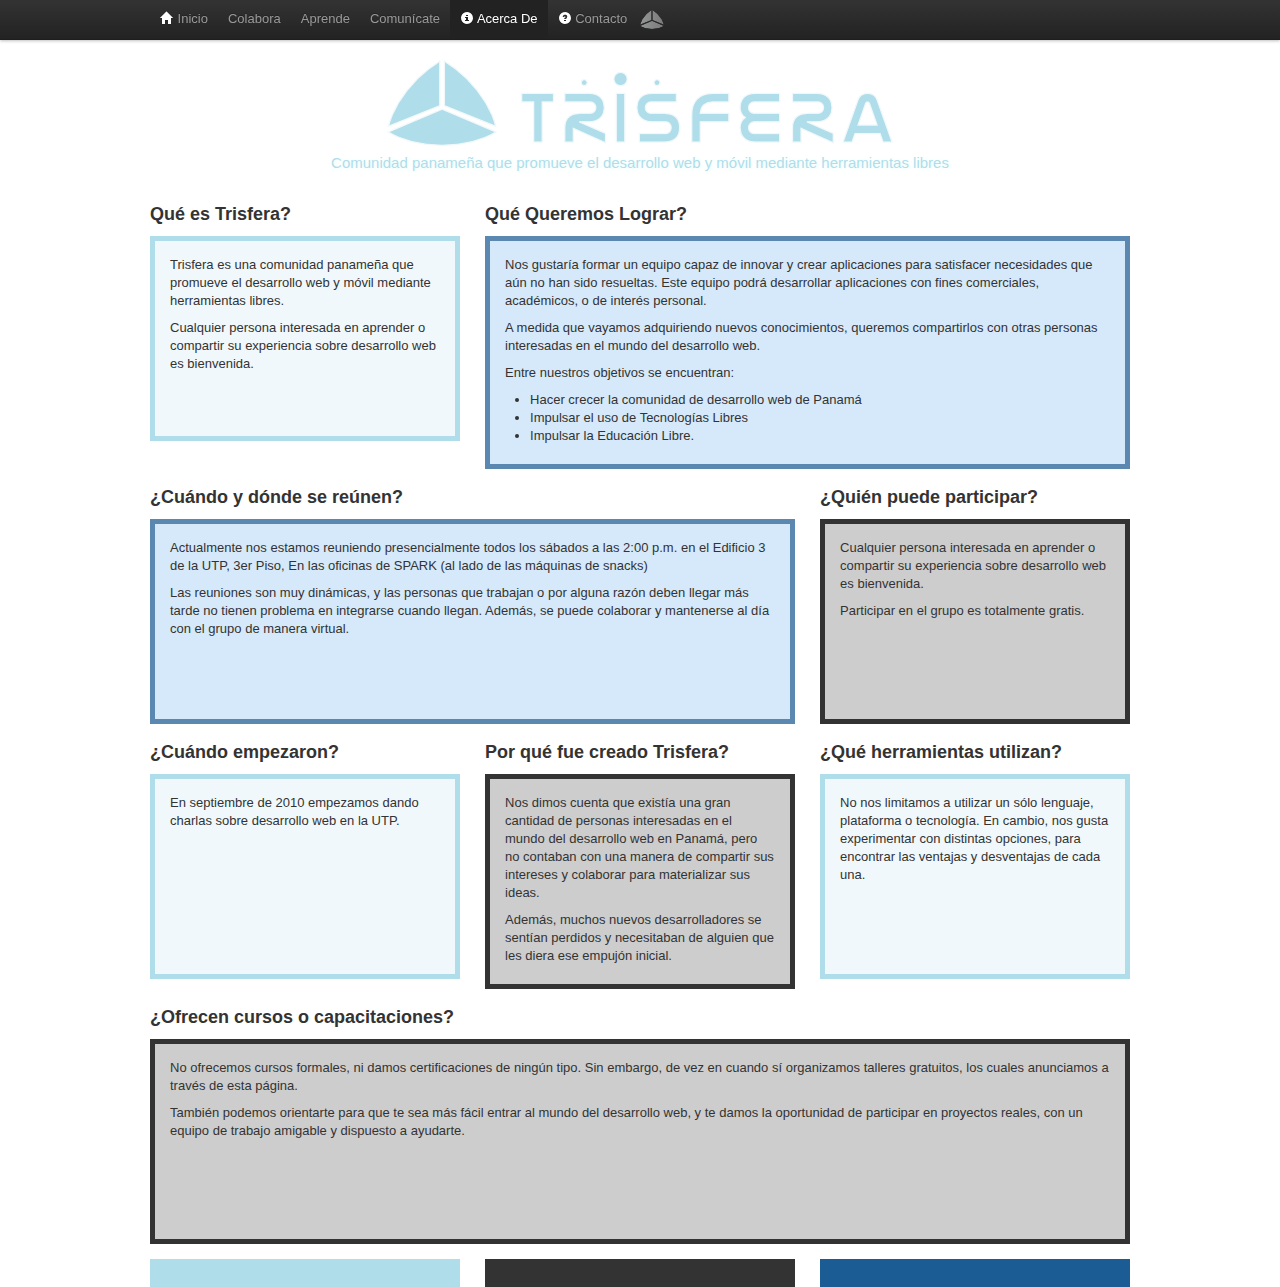
==== acercade.html @ 296c37b3 "Modifiqué la manera en la que se centrea el panel de contacto.html para que sea más consistente. Mod" ====
<!doctype html>
<html lang="es">
<head>
	<meta charset="utf-8">
	<meta name="description" content="Trisfera es una comunidad panameña que promueve el desarrollo web y móvil mediante herramientas libres.">
    <meta name="keywords" content="Trisfera, web, html, css, php, ruby, js, android, libre">
    <meta name="viewport" content="width=device-width, initial-scale=1.0">
		
	 
	<link rel="stylesheet" href="css/bootstrap.css">
    <!--Es importante que main.css esté en medio de los dos de bootstrap
     para que el navbar se vea correctamente-->    
    <link rel="stylesheet/less" type="text/css" href="less/main.less">
	<link rel="stylesheet" href="css/bootstrap-responsive.css">
	<script src="js/less-1.3.0.min.js" type="text/javascript"></script>
	
	
	
    <!-- Le HTML5 shim, for IE6-8 support of HTML5 elements -->
    <!--[if lt IE 9]>
      <script src="http://html5shim.googlecode.com/svn/trunk/html5.js"></script>
    <![endif]-->

	<title>Trisfera</title>

</head>

<body>
	
	<div class="navbar navbar-fixed-top">
		<div class="navbar-inner">
			<div class="container-fluid">
				
				<a class="btn btn-navbar" data-toggle="collapse" data-target=".nav-collapse">			
					<i class="icon-chevron-down icon-white"></i>
				</a>
				
				<div class="nav-collapse">
					<ul class="nav">
						<li>
							<a href="index.html"><i class="icon-home icon-white"></i> Inicio</a>
						</li>
						
						<li>
							<a href="proyectos.html"> Colabora</a>
						</li>
						
						<li>
							<a href="guias.html"> Aprende</a>
						</li>
						
						<li>
							<a href="comunidad.html"> Comunícate</a>
						</li>
						
						<li class="active">
							<a href="acercade.html"><i class="icon-info-sign icon-white"></i> Acerca De</a>
						</li>
						
						<li>
							<a href="contacto.html"><i class="icon-question-sign icon-white"></i> Contacto</a>
						</li>
					</ul>
				</div>
				
				<img class="trisfera-icon" src="img/trisfera-icon.png" alt="trisfera-icon">
				
			</div><!--Cierra container-fluid-->
		</div> <!--Cierra navbar-inner-->
    </div><!--Cierra navbar-->
	
	
	<div class="container-fluid">
				
		<header>
				<a href="index.html">
                    <img class="banner" src="img/banner.png" alt="Trisfera">
                </a>
                <p class="banner-description">Comunidad panameña que promueve el desarrollo web 
                y móvil mediante herramientas libres</p>
		</header>
		
		
		<div class="row-fluid">
		
			<div id="section-que-es" class="span4">
				
				<div class="section-v-title">
					<h3>Qué es Trisfera?</h3>
				</div>
				
				<div class="panel-small1">		
					<p>Trisfera es una comunidad panameña que promueve el desarrollo web y móvil mediante herramientas libres.</p>
					
					<p>Cualquier persona interesada en aprender o compartir su experiencia sobre desarrollo web es bienvenida.</p>
				</div>			
			</div>
			
            <div id="section-queremos-lograr" class="span8">
				<div class="section-v-title">
					<h3>Qué Queremos Lograr?</h3>
				</div>
				<div class="panel-small3">
					<p>Nos gustaría formar un equipo capaz de innovar y crear aplicaciones para satisfacer 
                    necesidades que aún no han sido resueltas. Este equipo podrá desarrollar aplicaciones con fines comerciales, 
                    académicos, o de interés personal.</p>
                    <p>A medida que vayamos adquiriendo nuevos conocimientos, queremos 
                    compartirlos con otras personas interesadas en el mundo del desarrollo web.</p>
                    <p>Entre nuestros objetivos se encuentran:</p>
                    <ul>
                        <li>
                            Hacer crecer la comunidad de desarrollo web de Panamá
                        </li>
                        <li>
                            Impulsar el uso de Tecnologías Libres
                        </li>
                        <li>
                            Impulsar la Educación Libre.
                        </li>
                    </ul>
				</div>
			</div>
		</div>
			
		<div class="row-fluid">	
			
			<div id="section-reuniones" class="span8">
				<div class="section-v-title">
					<h3>¿Cuándo y dónde se reúnen?</h3>
				</div>
				<div class="panel-small3">
                    <p>Actualmente nos estamos reuniendo presencialmente todos los sábados a las 2:00 p.m. en el Edificio 3 de la UTP, 3er Piso, En 
                    las oficinas de SPARK (al lado de las máquinas de snacks)</p>
                    <p>Las reuniones son muy dinámicas, y las personas que trabajan o por alguna razón deben llegar más tarde no tienen problema en 
                    integrarse cuando llegan. Además, se puede colaborar y mantenerse al día con el grupo de manera virtual.</p>

				</div>
			</div>
			
			<div id="section-participar" class="span4">
				<div class="section-v-title">
                    <h3>¿Quién puede participar?</h3>
				</div>
				<div class="panel-small2">
		            <p>Cualquier persona interesada en aprender o compartir su experiencia sobre desarrollo web es bienvenida.</p>
                    <p>Participar en el grupo es totalmente gratis.</p>
				</div>
			</div>   
		</div>

		<div class="row-fluid">	

			<div id="section-empezaron" class="span4">
				<div class="section-v-title">
					<h3>¿Cuándo empezaron?</h3>
				</div>
				<div class="panel-small1">		
                    <p>En septiembre de 2010 empezamos dando charlas sobre desarrollo web en la UTP.</p>
				</div>			
			</div>

			<div id="section-creado" class="span4">
				<div class="section-v-title">
                    <h3>Por qué fue creado Trisfera?</h3>
				</div>
				<div class="panel-small2">
                    <p>Nos dimos cuenta que existía una gran cantidad de personas interesadas en el mundo del desarrollo web en Panamá, 
                    pero no contaban con una manera de compartir sus intereses y colaborar para materializar sus ideas.</p>
                    <p>Además, muchos nuevos desarrolladores se sentían perdidos y necesitaban de alguien que les diera ese empujón inicial.</p>
				</div>
			</div> 
            
			<div id="section-herramientas" class="span4">
				<div class="section-v-title">
					<h3>¿Qué herramientas utilizan?</h3>
				</div>
				<div class="panel-small1">
                    <p>No nos limitamos a utilizar un sólo lenguaje, plataforma o tecnología. En cambio, nos gusta experimentar con distintas opciones, 
                    para encontrar las ventajas y desventajas de cada una.</p>

				</div>
			</div>		
		</div>
			
		<div class="row-fluid">	
		
			<div id="section-cursos" class="span12">
				<div class="section-v-title">
					<h3>¿Ofrecen cursos o capacitaciones?</h3>
				</div>
				<div class="panel-small2">
                    <p>No ofrecemos cursos formales, ni damos certificaciones de ningún tipo. Sin embargo, de vez en cuando sí organizamos talleres gratuitos, 
                    los cuales anunciamos a través de esta página.</p>
                    <p>También podemos orientarte para que te sea más fácil entrar al mundo del desarrollo web, y te damos la oportunidad de participar 
                    en proyectos reales, con un equipo de trabajo amigable y dispuesto a ayudarte.</p>

				</div>
			</div>			
		</div>
		
		<div class="row-fluid row-hide">
			<div class="span4 colored-bar1"></div>
			<div class="span4 colored-bar2"></div>
			<div class="span4 colored-bar3"></div>
		</div>	
	</div>
	
	<!--<script type="text/javascript" src="http://bloggerblogwidgets.googlecode.com/files/way2blogging.org-tripleflap.js"></script> 
	<script type="text/javascript"> 
		var twitterAccount = "trisfera";
		tripleflapInit(); 
	</script>-->

	<script src="js/jquery.js"></script>
	<script src="js/bootstrap-transition.js"></script>
	<script src="js/bootstrap-collapse.js"></script>
</body>
</html>
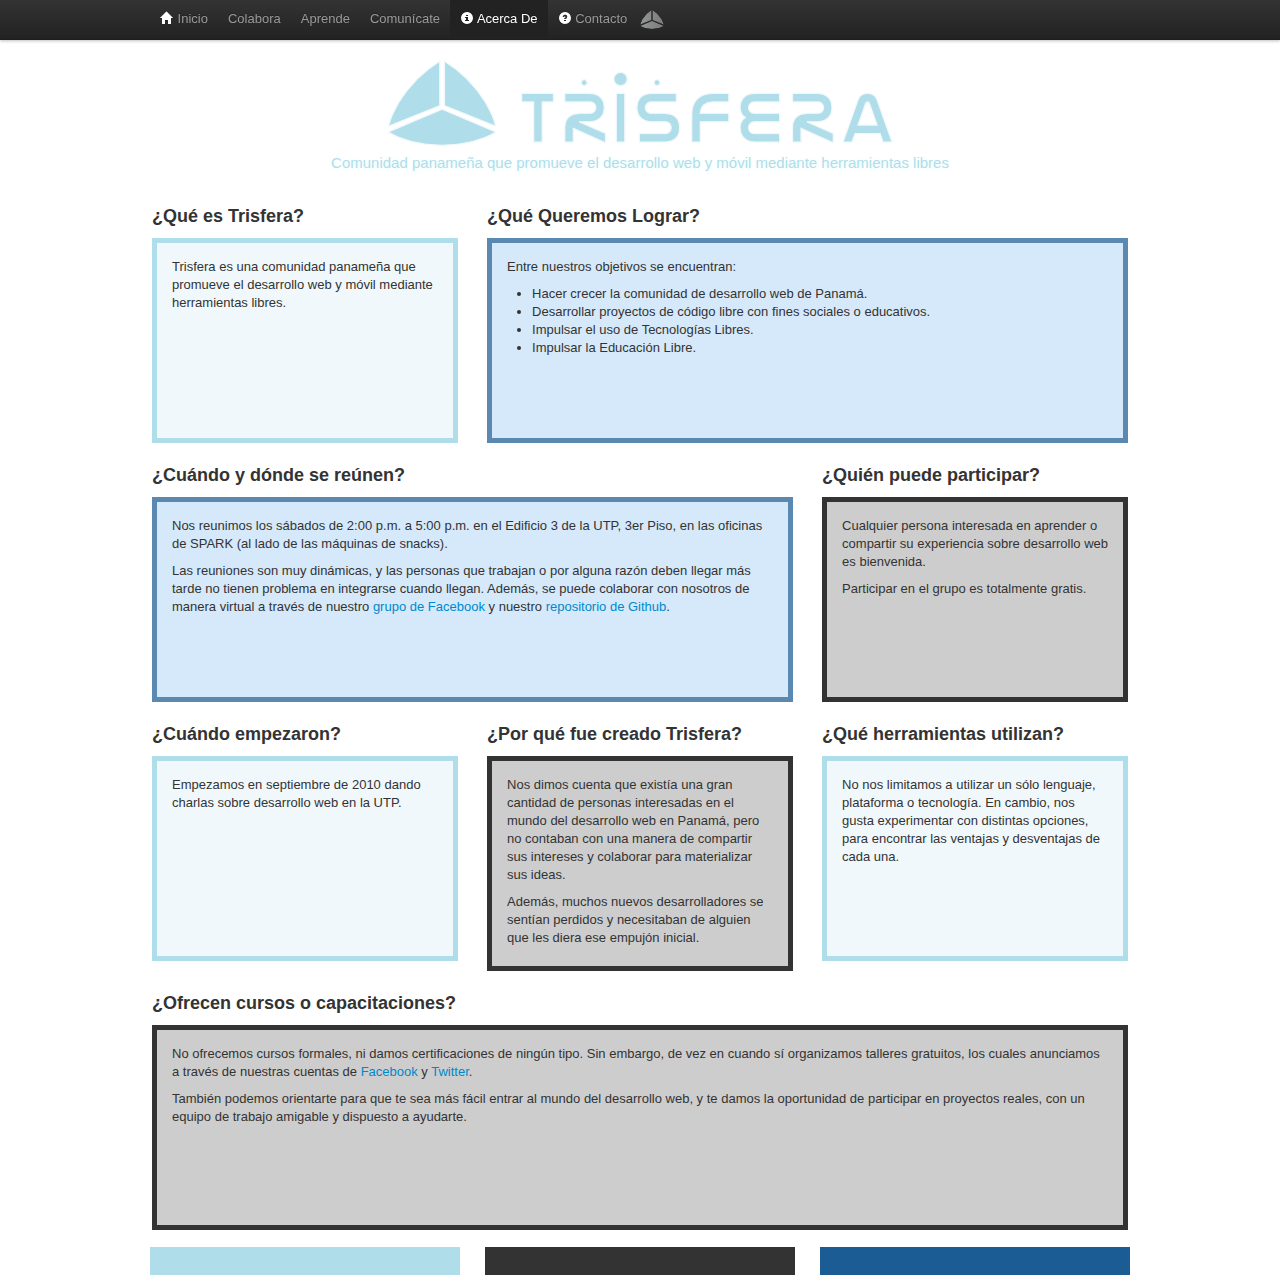
==== commit 2c2a5fde: "Merge 9854477b21fe8f45bcb443df9f5115840742c509 into 7dab7369f89fae828ffa0fc49386408d786c9c5c" ====
--- a/acercade.html
+++ b/acercade.html
@@ -6,14 +6,11 @@
     <meta name="keywords" content="Trisfera, web, html, css, php, ruby, js, android, libre">
     <meta name="viewport" content="width=device-width, initial-scale=1.0">
 		
-	 
 	<link rel="stylesheet" href="css/bootstrap.css">
-    <!--Es importante que main.css esté en medio de los dos de bootstrap
-     para que el navbar se vea correctamente-->    
-    <link rel="stylesheet/less" type="text/css" href="less/main.less">
-	<link rel="stylesheet" href="css/bootstrap-responsive.css">
-	<script src="js/less-1.3.0.min.js" type="text/javascript"></script>
-	
+	<!--Es importante que main.css esté en medio de los dos de bootstrap
+     para que el navbar se vea correctamente-->
+    <link rel="stylesheet" href="css/main.css">
+    <link rel="stylesheet" href="css/bootstrap-responsive.css">
 	
 	
     <!-- Le HTML5 shim, for IE6-8 support of HTML5 elements -->
@@ -83,36 +80,32 @@
 		
 		<div class="row-fluid">
 		
-			<div id="section-que-es" class="span4">
-				
-				<div class="section-v-title">
-					<h3>Qué es Trisfera?</h3>
-				</div>
-				
-				<div class="panel-small1">		
+			<div id="section-proyectos" class="section-v span4">
+				
+				<div class="section-v-title">
+					<h3>¿Qué es Trisfera?</h3>
+				</div>
+				
+				<div class="section-acercade-content">		
 					<p>Trisfera es una comunidad panameña que promueve el desarrollo web y móvil mediante herramientas libres.</p>
-					
-					<p>Cualquier persona interesada en aprender o compartir su experiencia sobre desarrollo web es bienvenida.</p>
 				</div>			
 			</div>
 			
-            <div id="section-queremos-lograr" class="span8">
-				<div class="section-v-title">
-					<h3>Qué Queremos Lograr?</h3>
-				</div>
-				<div class="panel-small3">
-					<p>Nos gustaría formar un equipo capaz de innovar y crear aplicaciones para satisfacer 
-                    necesidades que aún no han sido resueltas. Este equipo podrá desarrollar aplicaciones con fines comerciales, 
-                    académicos, o de interés personal.</p>
-                    <p>A medida que vayamos adquiriendo nuevos conocimientos, queremos 
-                    compartirlos con otras personas interesadas en el mundo del desarrollo web.</p>
-                    <p>Entre nuestros objetivos se encuentran:</p>
+            <div id="section-comunidad" class="section-v span8">
+				<div class="section-v-title">
+					<h3>¿Qué Queremos Lograr?</h3>
+				</div>
+				<div class="section-acercade-content">
+					         <p>Entre nuestros objetivos se encuentran:</p>
                     <ul>
                         <li>
-                            Hacer crecer la comunidad de desarrollo web de Panamá
-                        </li>
-                        <li>
-                            Impulsar el uso de Tecnologías Libres
+                            Hacer crecer la comunidad de desarrollo web de Panamá.
+                        </li>
+                        <li>
+                            Desarrollar proyectos de código libre con fines sociales o educativos.
+                        </li>
+                        <li>
+                            Impulsar el uso de Tecnologías Libres.
                         </li>
                         <li>
                             Impulsar la Educación Libre.
@@ -124,85 +117,92 @@
 			
 		<div class="row-fluid">	
 			
-			<div id="section-reuniones" class="span8">
+			<div id="section-comunidad" class="section-v span8">
 				<div class="section-v-title">
 					<h3>¿Cuándo y dónde se reúnen?</h3>
 				</div>
-				<div class="panel-small3">
-                    <p>Actualmente nos estamos reuniendo presencialmente todos los sábados a las 2:00 p.m. en el Edificio 3 de la UTP, 3er Piso, En 
-                    las oficinas de SPARK (al lado de las máquinas de snacks)</p>
+				<div class="section-acercade-content">
+                    <p>Nos reunimos los sábados de 2:00 p.m. a 5:00 p.m. en el Edificio 3 de la UTP, 3er Piso, en las oficinas de SPARK (al lado de las máquinas de snacks).</p>
                     <p>Las reuniones son muy dinámicas, y las personas que trabajan o por alguna razón deben llegar más tarde no tienen problema en 
-                    integrarse cuando llegan. Además, se puede colaborar y mantenerse al día con el grupo de manera virtual.</p>
-
-				</div>
-			</div>
-			
-			<div id="section-participar" class="span4">
+                    integrarse cuando llegan. Además, se puede colaborar con nosotros de manera virtual a través de nuestro <a href="https://www.facebook.com/groups/trisfera/">grupo de Facebook</a> y nuestro <a href="https://github.com/Trisfera">repositorio de Github</a>.</p>
+
+				</div>
+			</div>
+			
+			<div id="section-guias" class="section-v span4">
 				<div class="section-v-title">
                     <h3>¿Quién puede participar?</h3>
 				</div>
-				<div class="panel-small2">
+				<div class="section-acercade-content">
 		            <p>Cualquier persona interesada en aprender o compartir su experiencia sobre desarrollo web es bienvenida.</p>
                     <p>Participar en el grupo es totalmente gratis.</p>
 				</div>
-			</div>   
-		</div>
+			</div> 
+            
+		</div>
+
 
 		<div class="row-fluid">	
 
-			<div id="section-empezaron" class="span4">
+			<div id="section-proyectos" class="section-v span4">
 				<div class="section-v-title">
 					<h3>¿Cuándo empezaron?</h3>
 				</div>
-				<div class="panel-small1">		
-                    <p>En septiembre de 2010 empezamos dando charlas sobre desarrollo web en la UTP.</p>
+				<div class="section-acercade-content">		
+                    <p>Empezamos en septiembre de 2010 dando charlas sobre desarrollo web en la UTP.</p>
 				</div>			
 			</div>
 
-			<div id="section-creado" class="span4">
-				<div class="section-v-title">
-                    <h3>Por qué fue creado Trisfera?</h3>
-				</div>
-				<div class="panel-small2">
+			<div id="section-guias" class="section-v span4">
+				<div class="section-v-title">
+                    <h3>¿Por qué fue creado Trisfera?</h3>
+				</div>
+				<div class="section-acercade-content">
                     <p>Nos dimos cuenta que existía una gran cantidad de personas interesadas en el mundo del desarrollo web en Panamá, 
                     pero no contaban con una manera de compartir sus intereses y colaborar para materializar sus ideas.</p>
                     <p>Además, muchos nuevos desarrolladores se sentían perdidos y necesitaban de alguien que les diera ese empujón inicial.</p>
 				</div>
 			</div> 
             
-			<div id="section-herramientas" class="span4">
+			<div id="section-proyectos" class="section-v span4">
 				<div class="section-v-title">
 					<h3>¿Qué herramientas utilizan?</h3>
 				</div>
-				<div class="panel-small1">
+				<div class="section-acercade-content">
                     <p>No nos limitamos a utilizar un sólo lenguaje, plataforma o tecnología. En cambio, nos gusta experimentar con distintas opciones, 
                     para encontrar las ventajas y desventajas de cada una.</p>
 
 				</div>
-			</div>		
+			</div>
+			
 		</div>
 			
 		<div class="row-fluid">	
 		
-			<div id="section-cursos" class="span12">
+			<div id="section-guias" class="section-v span12">
 				<div class="section-v-title">
 					<h3>¿Ofrecen cursos o capacitaciones?</h3>
 				</div>
-				<div class="panel-small2">
+				<div class="section-acercade-content">
                     <p>No ofrecemos cursos formales, ni damos certificaciones de ningún tipo. Sin embargo, de vez en cuando sí organizamos talleres gratuitos, 
-                    los cuales anunciamos a través de esta página.</p>
+                    los cuales anunciamos a través de nuestras cuentas de <a href="https://www.facebook.com/groups/trisfera/">Facebook</a> y <a href="http://twitter.com/trisfera">Twitter</a>.</p>
                     <p>También podemos orientarte para que te sea más fácil entrar al mundo del desarrollo web, y te damos la oportunidad de participar 
                     en proyectos reales, con un equipo de trabajo amigable y dispuesto a ayudarte.</p>
 
 				</div>
-			</div>			
-		</div>
-		
-		<div class="row-fluid row-hide">
-			<div class="span4 colored-bar1"></div>
-			<div class="span4 colored-bar2"></div>
-			<div class="span4 colored-bar3"></div>
+			</div>
+						
+		</div>
+		
+		
+		
+		<div class="row-fluid">
+			<div class="span4" style="background:#AFDDE9"></div>
+			<div class="span4" style="background:#333"></div>
+			<div class="span4" style="background:#1C5C94"></div>
 		</div>	
+		
+		
 	</div>
 	
 	<!--<script type="text/javascript" src="http://bloggerblogwidgets.googlecode.com/files/way2blogging.org-tripleflap.js"></script> 
--- a/css/main.css
+++ b/css/main.css
@@ -0,0 +1,286 @@
+body 
+{
+    padding-top:40px; /* Es para offset el navbar */
+}
+
+/* TOP BAR * - * - * - * - * - * - * - * - * - * - * - * - * - * - * - * - * - * - * - */
+
+#top-bar
+{
+	height: 30px;
+	background:url(../img/top-bar.png);
+	color: white;
+}
+
+header 
+{
+    padding-top:20px;
+    padding-bottom:20px;
+}
+
+.trisfera-icon
+{
+    position:absolute;
+    left:50%;
+    top:0%;
+    margin-top:10px;
+}
+
+.banner 
+{
+	display: block;
+	margin: 0 auto;
+}
+
+.banner-description
+{
+    font-size: 15px;
+    text-align:center;
+    margin-top:8px;
+    color: #AFDDE9/*#8CA7AE*/;
+    /*font-weight: bold;*/
+    text-shadow: 1px 1px 5px #E5FBFF/*CBF4FF*/;
+    /*border:solid 5px #BD9FC4;
+	background:#F2E7F2;
+
+	border:solid 5px #AFDDE9;
+	background:#F0F8FB;
+
+	*/
+
+}
+
+.section-v-content ul
+{
+	padding:0px;
+	margin:0px;
+}
+
+
+
+.section-v-content ul a:hover
+{
+	text-decoration:none;
+}
+
+.section-v-content li
+{
+	display: block;
+	text-decoration: none;
+	padding:5px 5px 5px 15px;
+	margin: 0px 0px 10px 0px;
+		
+	background:transparent;
+}
+
+#section-proyectos .section-v-content li
+{
+	border: 1px solid white/*#AFDDE9*/;
+  	-webkit-border-radius: 4px 4px 4px 4px;
+    	-moz-border-radius: 4px 4px 4px 4px;
+    		border-radius: 4px 4px 4px 4px;
+
+}
+#section-proyectos .section-v-content li:hover
+{
+	background:#AFDDE9;
+	color: white;
+
+}
+#section-proyectos .section-v-content ul a
+{
+	color: #4F8B9F;
+	font-size:14px;
+
+}
+
+#section-guias .section-v-content li
+{
+	border: 1px solid white/*#D7EFC8*/;
+  	-webkit-border-radius: 4px 4px 4px 4px;
+    	-moz-border-radius: 4px 4px 4px 4px;
+    		border-radius: 4px 4px 4px 4px;
+
+}
+#section-guias .section-v-content li:hover
+{
+	background:#333;
+	color: white;
+}
+#section-guias .section-v-content ul a
+{
+	color: #333;
+	font-size:14px;
+
+}
+
+#section-comunidad .section-v-content li
+{
+	border: 1px solid white/*#1C5C94*/;
+  	-webkit-border-radius: 4px 4px 4px 4px;
+    	-moz-border-radius: 4px 4px 4px 4px;
+    		border-radius: 4px 4px 4px 4px;
+
+}
+#section-comunidad .section-v-content li:hover
+{
+	background:#1C5C94;
+	color: white;
+}
+#section-comunidad .section-v-content ul a
+{
+	color: #1C5C94;
+	font-size:14px;
+
+}
+
+
+
+
+
+
+/* CONTENT * - * - * - * - * - * - * - * - * - * - * - * - * - * - * - * - * - * - * - */
+
+.section-v /* Secciones verticales*/
+{
+
+	/*height:435px;*/
+	padding:2px;	
+}
+
+.section-v-title
+{	
+	height:35px;
+}
+.section-v-content
+{
+	padding: 15px 15px 10px 15px;
+	margin-bottom:15px;
+	min-height:315px;
+	
+}
+
+/* clase para aumentar la altura minima de los contenedores en la pagina de inicio*/
+
+.section-altura
+{
+
+	min-height:355px;
+	
+	
+}
+
+.section-acercade-content
+{
+	padding: 15px 15px 10px 15px;
+	margin-bottom:15px;
+	min-height:170px;
+	/*height: 350px;*/
+	
+}
+
+
+
+.content-title
+{
+    font-weight: bold;
+}
+#section-comunidad .section-v-content, #section-comunidad .section-acercade-content
+{
+	border:solid 5px #5A88B1;
+	background:#D5E9FA;
+	
+}
+#section-proyectos .section-v-content, #section-proyectos .section-acercade-content
+{
+	border:solid 5px #AFDDE9;
+	background:#F0F8FB;
+}
+#section-guias .section-v-content, #section-guias .section-acercade-content
+{
+	border:solid 5px #333;
+	background:#CDCDCD;
+	
+}
+
+#section-4
+{
+	background:url(../img/section-4.png) no-repeat;
+	
+}
+.element
+{
+	margin: 10px 0px 0px 0px;
+	
+	height:40px;
+}
+.element:hover
+{
+	cursor:pointer;
+}
+.element-icon
+{
+	float:left;
+	width:40px;
+	height:40px;
+}
+.element-description
+{	
+	float:left;
+	height:35px;
+	color:gray;
+	margin: 5px 0px 0px 0px;
+	font-size:14px;
+	font-family:tahoma;
+
+}
+#section-comunidad .element
+{
+	background:url(../img/section-comunidad_element.png) no-repeat;
+}
+#section-comunidad .element:hover
+{
+	background:url(../img/section-comunidad_element_hover.png) no-repeat;
+}
+
+#facebook .element-icon
+{
+	background:url(../img/icon_facebook.png);
+	background-size:25px 25px;
+	background-position: 7px 7px;
+	background-repeat:no-repeat;
+}
+
+#twitter .element-icon
+{
+	background:url(../img/icon_twitter.png);
+	background-size:26px 20px;
+	background-position: 10px 10px;
+	background-repeat:no-repeat;
+}
+
+#section-proyectos .element
+{
+	background:url(../img/section-proyectos_element.png) no-repeat;
+}
+#section-proyectos .element:hover
+{
+	background:url(../img/section-comunidad_element_hover.png) no-repeat;
+}
+#section-guias .element
+{
+	background:url(../img/section-guias_element.png) no-repeat;
+}
+#section-guias .element:hover
+{
+	background:url(../img/section-comunidad_element_hover.png) no-repeat;
+}
+
+
+.pet-bottom
+{
+	margin-left:auto;
+	margin-right:auto;
+	display: block;
+	max-width: 100%;
+}
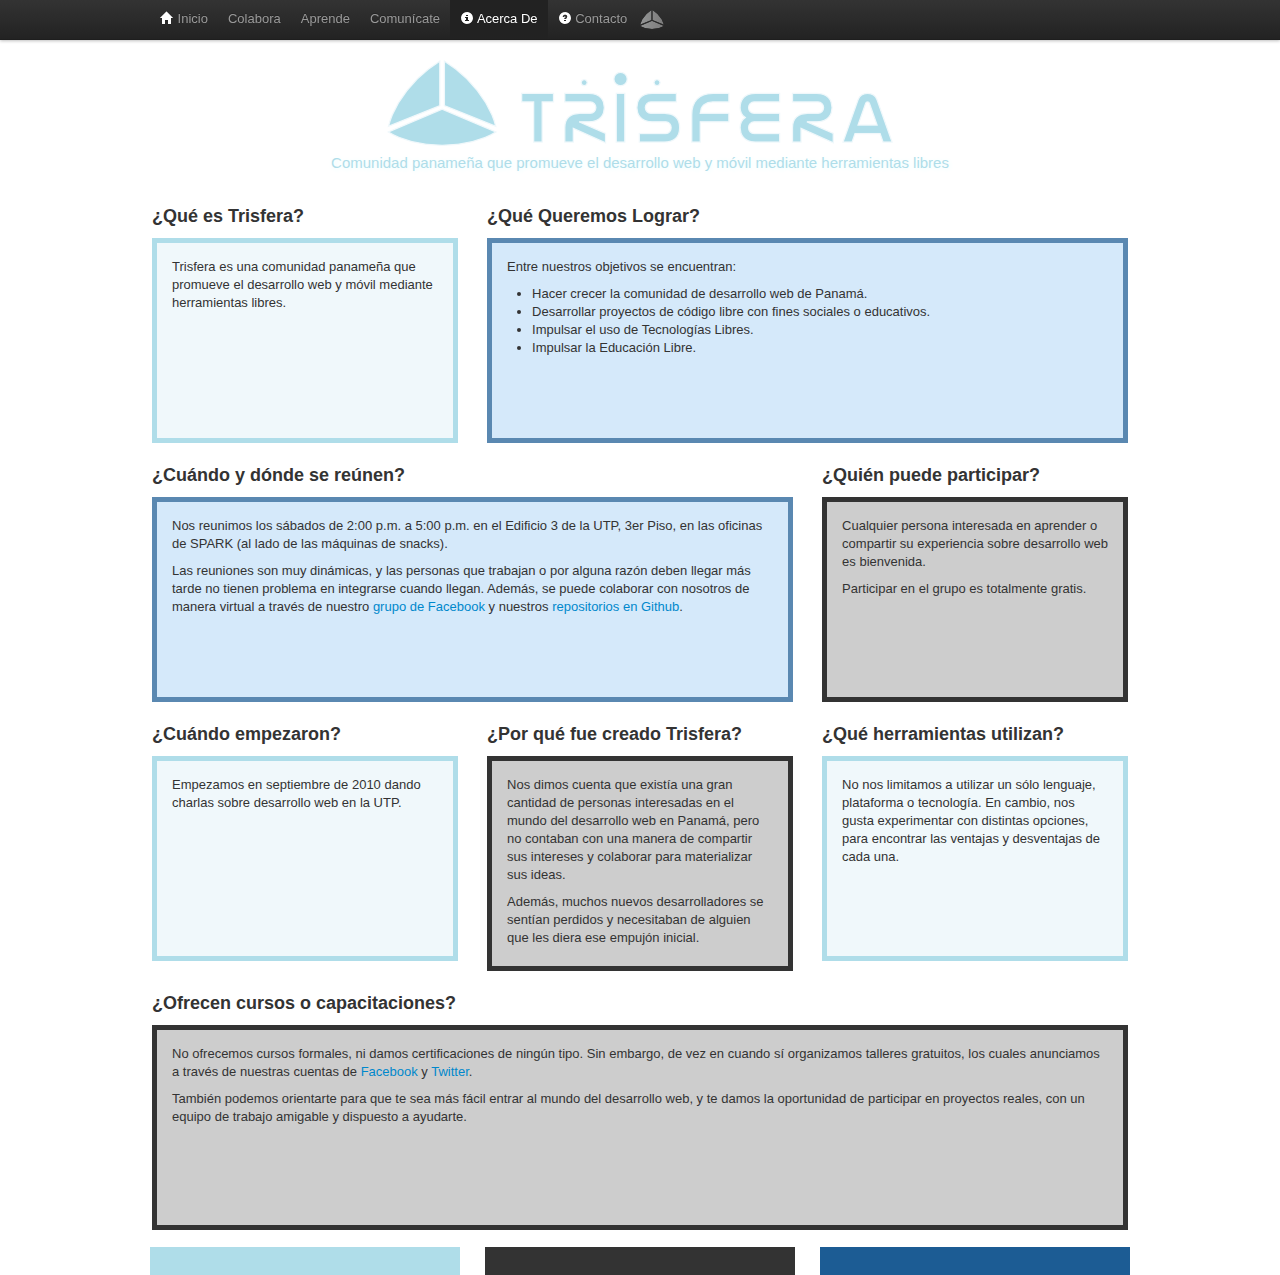
==== commit c21d210b: "actualización de contenido" ====
--- a/acercade.html
+++ b/acercade.html
@@ -124,7 +124,7 @@
 				<div class="section-acercade-content">
                     <p>Nos reunimos los sábados de 2:00 p.m. a 5:00 p.m. en el Edificio 3 de la UTP, 3er Piso, en las oficinas de SPARK (al lado de las máquinas de snacks).</p>
                     <p>Las reuniones son muy dinámicas, y las personas que trabajan o por alguna razón deben llegar más tarde no tienen problema en 
-                    integrarse cuando llegan. Además, se puede colaborar con nosotros de manera virtual a través de nuestro <a href="https://www.facebook.com/groups/trisfera/">grupo de Facebook</a> y nuestro <a href="https://github.com/Trisfera">repositorio de Github</a>.</p>
+                    integrarse cuando llegan. Además, se puede colaborar con nosotros de manera virtual a través de nuestro <a href="https://www.facebook.com/groups/trisfera/">grupo de Facebook</a> y nuestros <a href="https://github.com/Trisfera">repositorios en Github</a>.</p>
 
 				</div>
 			</div>
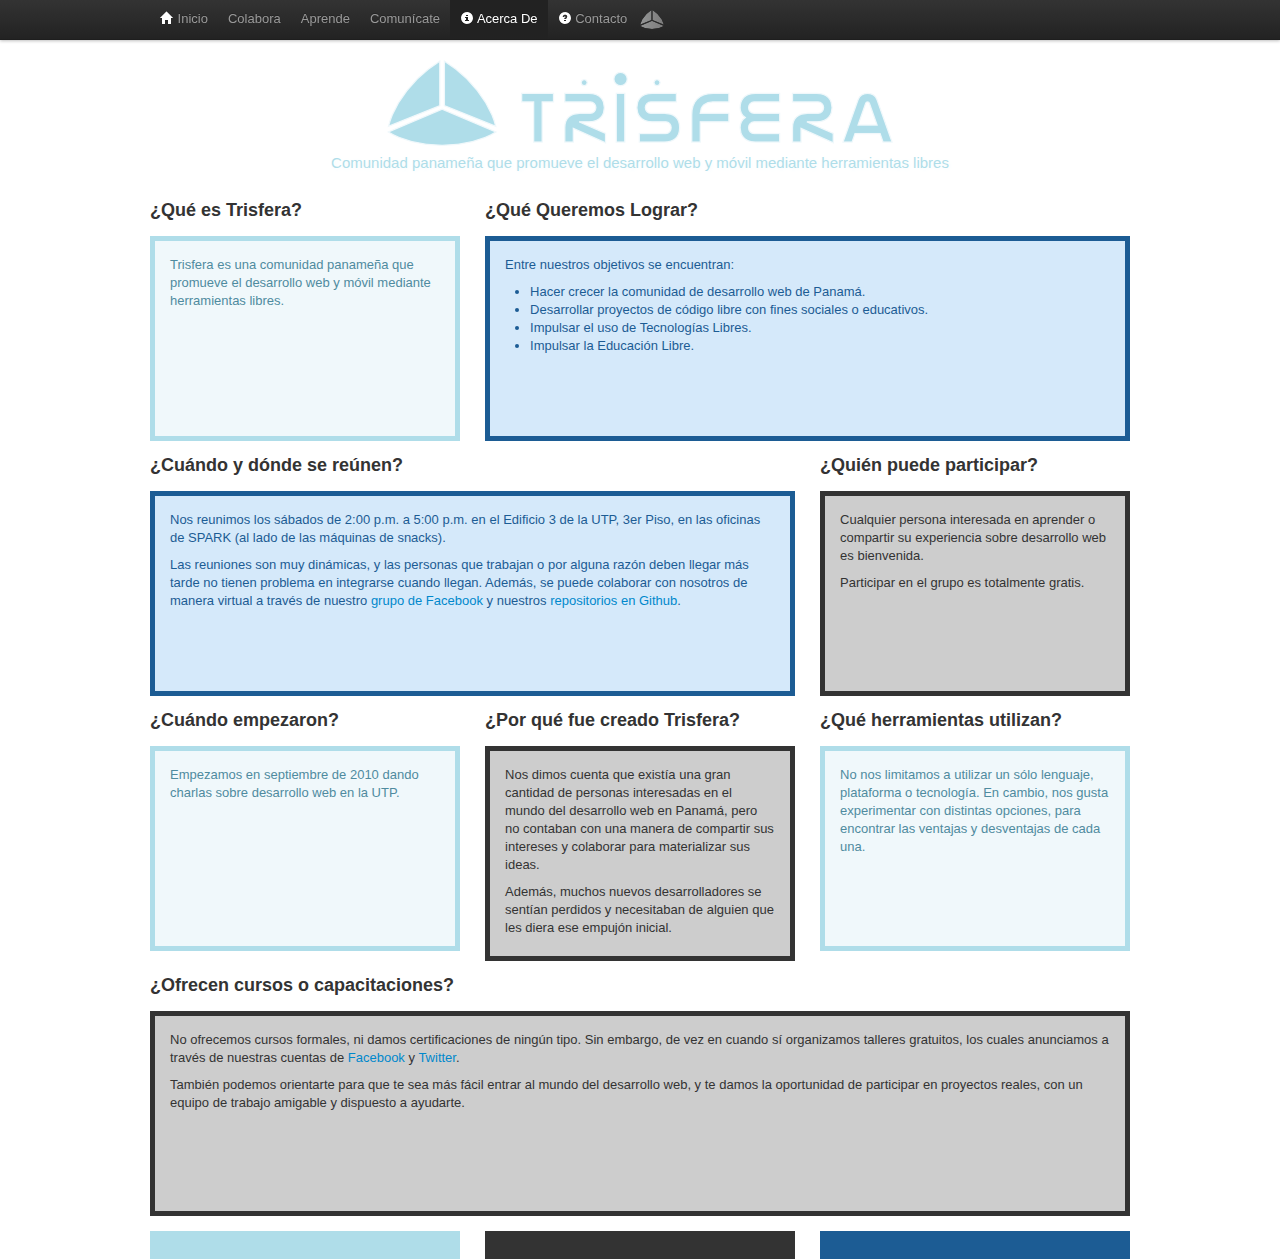
==== commit c3999ccb: "Arreglando conflictos en los archivos acercade y contacto." ====
--- a/acercade.html
+++ b/acercade.html
@@ -6,11 +6,14 @@
     <meta name="keywords" content="Trisfera, web, html, css, php, ruby, js, android, libre">
     <meta name="viewport" content="width=device-width, initial-scale=1.0">
 		
+	 
 	<link rel="stylesheet" href="css/bootstrap.css">
-	<!--Es importante que main.css esté en medio de los dos de bootstrap
-     para que el navbar se vea correctamente-->
-    <link rel="stylesheet" href="css/main.css">
-    <link rel="stylesheet" href="css/bootstrap-responsive.css">
+    <!--Es importante que main.css esté en medio de los dos de bootstrap
+     para que el navbar se vea correctamente-->    
+    <link rel="stylesheet/less" type="text/css" href="less/main.less">
+	<link rel="stylesheet" href="css/bootstrap-responsive.css">
+	<script src="js/less-1.3.0.min.js" type="text/javascript"></script>
+	
 	
 	
     <!-- Le HTML5 shim, for IE6-8 support of HTML5 elements -->
@@ -65,7 +68,6 @@
 			</div><!--Cierra container-fluid-->
 		</div> <!--Cierra navbar-inner-->
     </div><!--Cierra navbar-->
-	
 	
 	<div class="container-fluid">
 				
@@ -80,23 +82,24 @@
 		
 		<div class="row-fluid">
 		
-			<div id="section-proyectos" class="section-v span4">
-				
-				<div class="section-v-title">
-					<h3>¿Qué es Trisfera?</h3>
-				</div>
-				
-				<div class="section-acercade-content">		
+			<div id="section-que-es" class="span4">
+				
+				<div class="panel-header">
+					¿Qué es Trisfera?
+				</div>
+				
+				<div class="panel-small1">		
 					<p>Trisfera es una comunidad panameña que promueve el desarrollo web y móvil mediante herramientas libres.</p>
 				</div>			
 			</div>
-			
-            <div id="section-comunidad" class="section-v span8">
-				<div class="section-v-title">
-					<h3>¿Qué Queremos Lograr?</h3>
-				</div>
-				<div class="section-acercade-content">
-					         <p>Entre nuestros objetivos se encuentran:</p>
+			
+            <div id="section-queremos-lograr" class="span8">
+				<div class="panel-header">
+					¿Qué Queremos Lograr?
+				</div>
+				<div class="panel-small3">
+
+                    <p>Entre nuestros objetivos se encuentran:</p>
                     <ul>
                         <li>
                             Hacer crecer la comunidad de desarrollo web de Panamá.
@@ -117,92 +120,86 @@
 			
 		<div class="row-fluid">	
 			
-			<div id="section-comunidad" class="section-v span8">
-				<div class="section-v-title">
-					<h3>¿Cuándo y dónde se reúnen?</h3>
-				</div>
-				<div class="section-acercade-content">
-                    <p>Nos reunimos los sábados de 2:00 p.m. a 5:00 p.m. en el Edificio 3 de la UTP, 3er Piso, en las oficinas de SPARK (al lado de las máquinas de snacks).</p>
+			<div id="section-reuniones" class="span8">
+				<div class="panel-header">
+					¿Cuándo y dónde se reúnen?
+				</div>
+
+				<div class="panel-small3">
+                    <p>Nos reunimos los sábados de 2:00 p.m. a 5:00 p.m. en el Edificio 3 de la UTP, 3er Piso, en las oficinas de SPARK (al lado de las máquinas de snacks).</p>
                     <p>Las reuniones son muy dinámicas, y las personas que trabajan o por alguna razón deben llegar más tarde no tienen problema en 
-                    integrarse cuando llegan. Además, se puede colaborar con nosotros de manera virtual a través de nuestro <a href="https://www.facebook.com/groups/trisfera/">grupo de Facebook</a> y nuestros <a href="https://github.com/Trisfera">repositorios en Github</a>.</p>
-
-				</div>
-			</div>
-			
-			<div id="section-guias" class="section-v span4">
-				<div class="section-v-title">
-                    <h3>¿Quién puede participar?</h3>
-				</div>
-				<div class="section-acercade-content">
+                    integrarse cuando llegan. Además, se puede colaborar con nosotros de manera virtual a través de 
+                    nuestro <a href="https://www.facebook.com/groups/trisfera/">grupo de Facebook</a> y 
+                    nuestros <a href="https://github.com/Trisfera">repositorios en Github</a>.</p>
+				</div>
+			</div>
+			
+			<div id="section-participar" class="span4">
+				<div class="panel-header">
+                    ¿Quién puede participar?
+				</div>
+				<div class="panel-small2">
 		            <p>Cualquier persona interesada en aprender o compartir su experiencia sobre desarrollo web es bienvenida.</p>
                     <p>Participar en el grupo es totalmente gratis.</p>
 				</div>
-			</div> 
-            
-		</div>
-
+			</div>   
+		</div>
 
 		<div class="row-fluid">	
 
-			<div id="section-proyectos" class="section-v span4">
-				<div class="section-v-title">
-					<h3>¿Cuándo empezaron?</h3>
-				</div>
-				<div class="section-acercade-content">		
+			<div id="section-empezaron" class="span4">
+				<div class="panel-header">
+					¿Cuándo empezaron?
+				</div>
+				<div class="panel-small1">		
                     <p>Empezamos en septiembre de 2010 dando charlas sobre desarrollo web en la UTP.</p>
 				</div>			
 			</div>
 
-			<div id="section-guias" class="section-v span4">
-				<div class="section-v-title">
-                    <h3>¿Por qué fue creado Trisfera?</h3>
-				</div>
-				<div class="section-acercade-content">
+			<div id="section-creado" class="span4">
+				<div class="panel-header">
+                    ¿Por qué fue creado Trisfera?
+				</div>
+				<div class="panel-small2">
                     <p>Nos dimos cuenta que existía una gran cantidad de personas interesadas en el mundo del desarrollo web en Panamá, 
                     pero no contaban con una manera de compartir sus intereses y colaborar para materializar sus ideas.</p>
                     <p>Además, muchos nuevos desarrolladores se sentían perdidos y necesitaban de alguien que les diera ese empujón inicial.</p>
 				</div>
 			</div> 
             
-			<div id="section-proyectos" class="section-v span4">
-				<div class="section-v-title">
-					<h3>¿Qué herramientas utilizan?</h3>
-				</div>
-				<div class="section-acercade-content">
+			<div id="section-herramientas" class="span4">
+				<div class="panel-header">
+					¿Qué herramientas utilizan?
+				</div>
+				<div class="panel-small1">
                     <p>No nos limitamos a utilizar un sólo lenguaje, plataforma o tecnología. En cambio, nos gusta experimentar con distintas opciones, 
                     para encontrar las ventajas y desventajas de cada una.</p>
 
 				</div>
-			</div>
-			
+			</div>		
 		</div>
 			
 		<div class="row-fluid">	
 		
-			<div id="section-guias" class="section-v span12">
-				<div class="section-v-title">
-					<h3>¿Ofrecen cursos o capacitaciones?</h3>
-				</div>
-				<div class="section-acercade-content">
+			<div id="section-cursos" class="span12">
+				<div class="panel-header">
+					¿Ofrecen cursos o capacitaciones?
+				</div>
+				<div class="panel-small2">
                     <p>No ofrecemos cursos formales, ni damos certificaciones de ningún tipo. Sin embargo, de vez en cuando sí organizamos talleres gratuitos, 
                     los cuales anunciamos a través de nuestras cuentas de <a href="https://www.facebook.com/groups/trisfera/">Facebook</a> y <a href="http://twitter.com/trisfera">Twitter</a>.</p>
                     <p>También podemos orientarte para que te sea más fácil entrar al mundo del desarrollo web, y te damos la oportunidad de participar 
                     en proyectos reales, con un equipo de trabajo amigable y dispuesto a ayudarte.</p>
 
 				</div>
-			</div>
-						
-		</div>
-		
-		
-		
-		<div class="row-fluid">
-			<div class="span4" style="background:#AFDDE9"></div>
-			<div class="span4" style="background:#333"></div>
-			<div class="span4" style="background:#1C5C94"></div>
+			</div>			
+		</div>
+		
+		<div class="row-fluid row-hide">
+			<div class="span4 colored-bar1"></div>
+			<div class="span4 colored-bar2"></div>
+			<div class="span4 colored-bar3"></div>
 		</div>	
-		
-		
 	</div>
 	
 	<!--<script type="text/javascript" src="http://bloggerblogwidgets.googlecode.com/files/way2blogging.org-tripleflap.js"></script> 
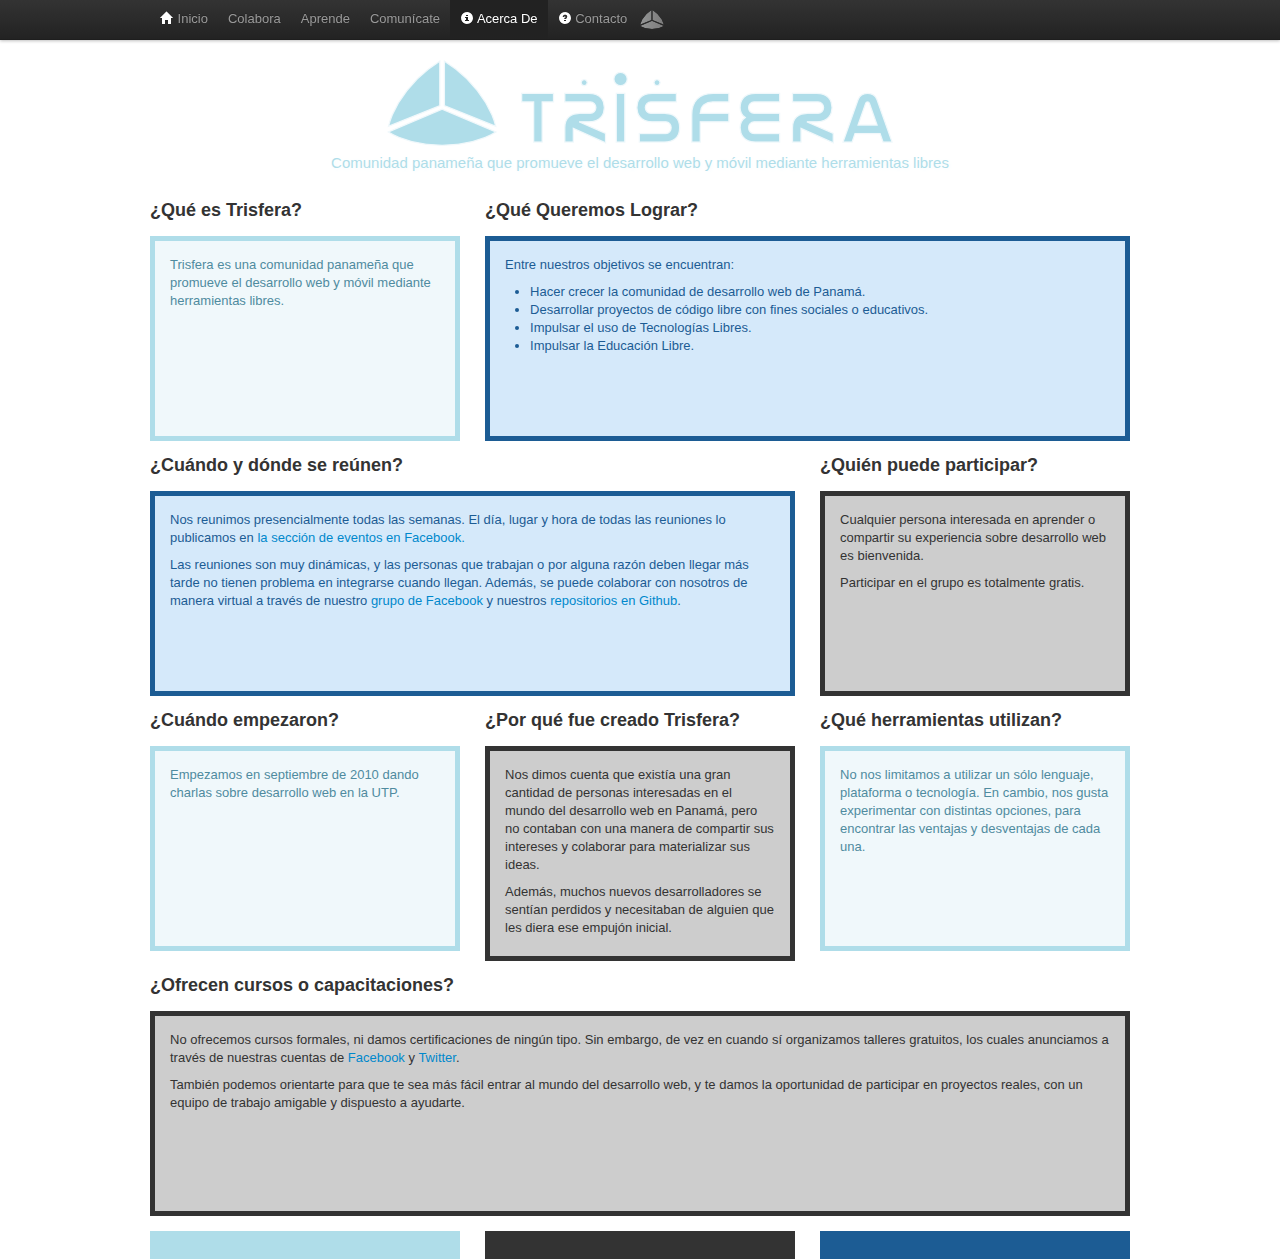
==== commit b5e69c40: "Merge f0dbbbfefd066f04186ab14fcd1c304ed041caec into f1776731ef438add0a042ad336e9f0e24b5c1cbf" ====
--- a/acercade.html
+++ b/acercade.html
@@ -126,7 +126,8 @@
 				</div>
 
 				<div class="panel-small3">
-                    <p>Nos reunimos los sábados de 2:00 p.m. a 5:00 p.m. en el Edificio 3 de la UTP, 3er Piso, en las oficinas de SPARK (al lado de las máquinas de snacks).</p>
+                    <p>Nos reunimos presencialmente todas las semanas. El día, lugar y hora de todas las reuniones lo publicamos en 
+						<a href="https://www.facebook.com/groups/trisfera/events/">la sección de eventos en Facebook.</a></p>
                     <p>Las reuniones son muy dinámicas, y las personas que trabajan o por alguna razón deben llegar más tarde no tienen problema en 
                     integrarse cuando llegan. Además, se puede colaborar con nosotros de manera virtual a través de 
                     nuestro <a href="https://www.facebook.com/groups/trisfera/">grupo de Facebook</a> y 
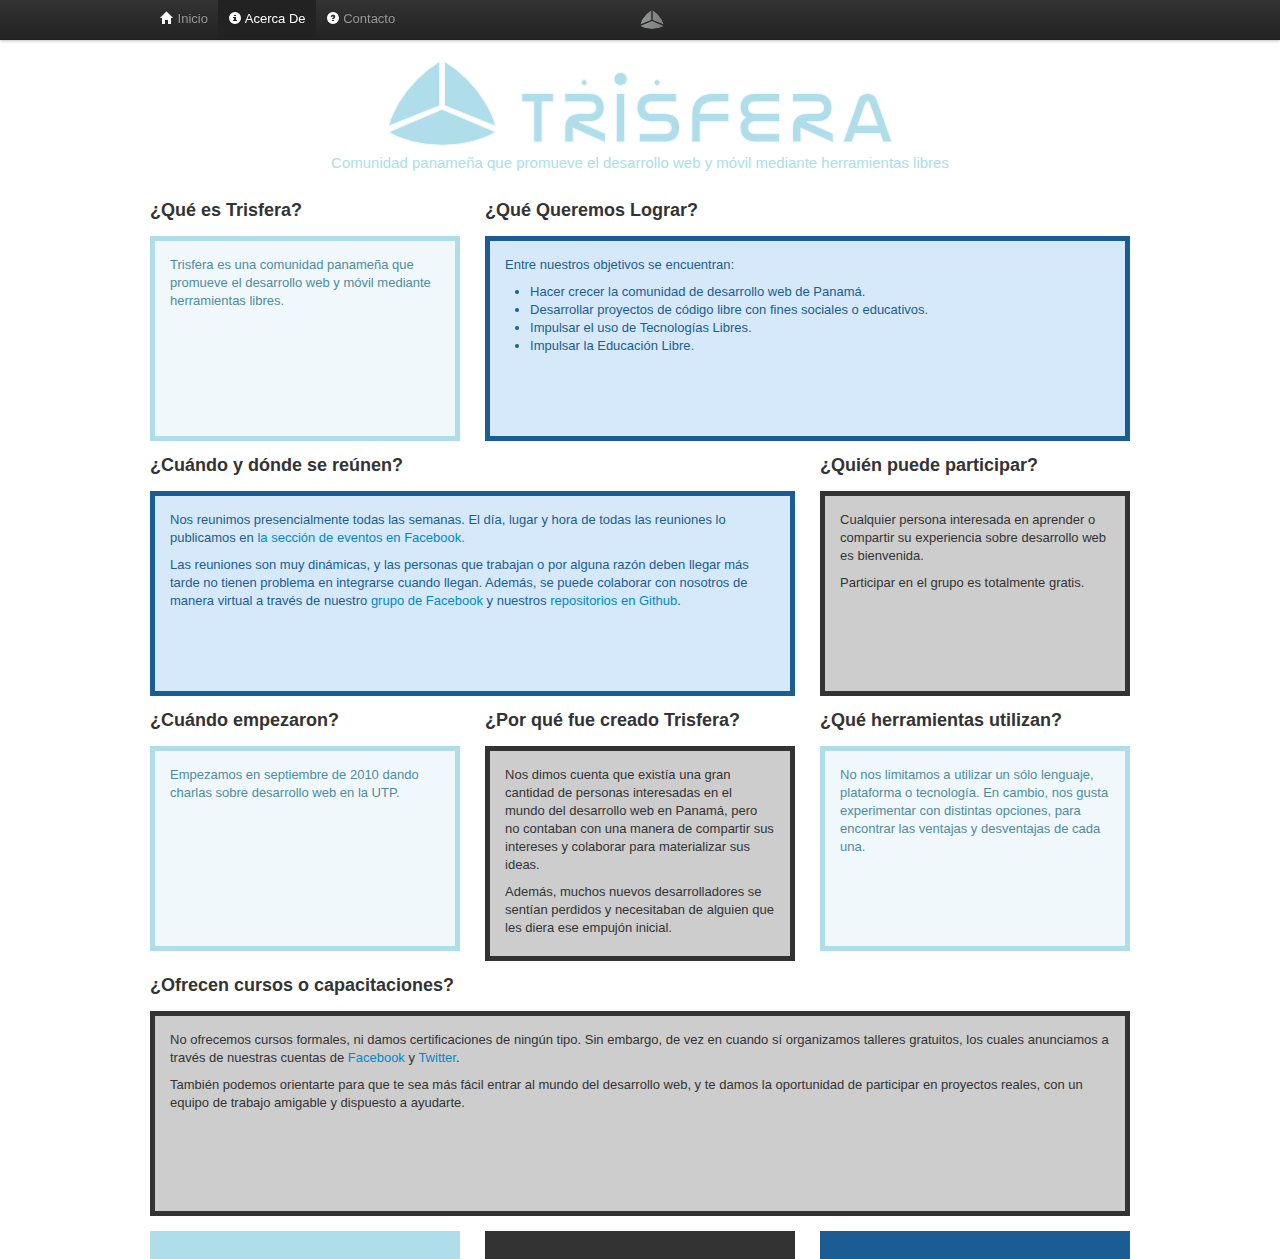
==== commit 5ec8dd11: "Fixes #27. Quitando secciones de comunidad, contacto y guias" ====
--- a/acercade.html
+++ b/acercade.html
@@ -39,18 +39,6 @@
 					<ul class="nav">
 						<li>
 							<a href="index.html"><i class="icon-home icon-white"></i> Inicio</a>
-						</li>
-						
-						<li>
-							<a href="proyectos.html"> Colabora</a>
-						</li>
-						
-						<li>
-							<a href="guias.html"> Aprende</a>
-						</li>
-						
-						<li>
-							<a href="comunidad.html"> Comunícate</a>
 						</li>
 						
 						<li class="active">
@@ -83,23 +71,23 @@
 		<div class="row-fluid">
 		
 			<div id="section-que-es" class="span4">
-				
-				<div class="panel-header">
-					¿Qué es Trisfera?
+				
+				<div class="panel-header">
+					¿Qué es Trisfera?
 				</div>
 				
 				<div class="panel-small1">		
 					<p>Trisfera es una comunidad panameña que promueve el desarrollo web y móvil mediante herramientas libres.</p>
 				</div>			
 			</div>
-			
+			
             <div id="section-queremos-lograr" class="span8">
 				<div class="panel-header">
 					¿Qué Queremos Lograr?
 				</div>
 				<div class="panel-small3">
 
-                    <p>Entre nuestros objetivos se encuentran:</p>
+                    <p>Entre nuestros objetivos se encuentran:</p>
                     <ul>
                         <li>
                             Hacer crecer la comunidad de desarrollo web de Panamá.
@@ -124,10 +112,10 @@
 				<div class="panel-header">
 					¿Cuándo y dónde se reúnen?
 				</div>
-
+
 				<div class="panel-small3">
                     <p>Nos reunimos presencialmente todas las semanas. El día, lugar y hora de todas las reuniones lo publicamos en 
-						<a href="https://www.facebook.com/groups/trisfera/events/">la sección de eventos en Facebook.</a></p>
+						<a href="https://www.facebook.com/groups/trisfera/events/">la sección de eventos en Facebook.</a></p>
                     <p>Las reuniones son muy dinámicas, y las personas que trabajan o por alguna razón deben llegar más tarde no tienen problema en 
                     integrarse cuando llegan. Además, se puede colaborar con nosotros de manera virtual a través de 
                     nuestro <a href="https://www.facebook.com/groups/trisfera/">grupo de Facebook</a> y 
@@ -151,7 +139,7 @@
 			<div id="section-empezaron" class="span4">
 				<div class="panel-header">
 					¿Cuándo empezaron?
-				</div>
+				</div>
 				<div class="panel-small1">		
                     <p>Empezamos en septiembre de 2010 dando charlas sobre desarrollo web en la UTP.</p>
 				</div>			
@@ -159,7 +147,7 @@
 
 			<div id="section-creado" class="span4">
 				<div class="panel-header">
-                    ¿Por qué fue creado Trisfera?
+                    ¿Por qué fue creado Trisfera?
 				</div>
 				<div class="panel-small2">
                     <p>Nos dimos cuenta que existía una gran cantidad de personas interesadas en el mundo del desarrollo web en Panamá, 
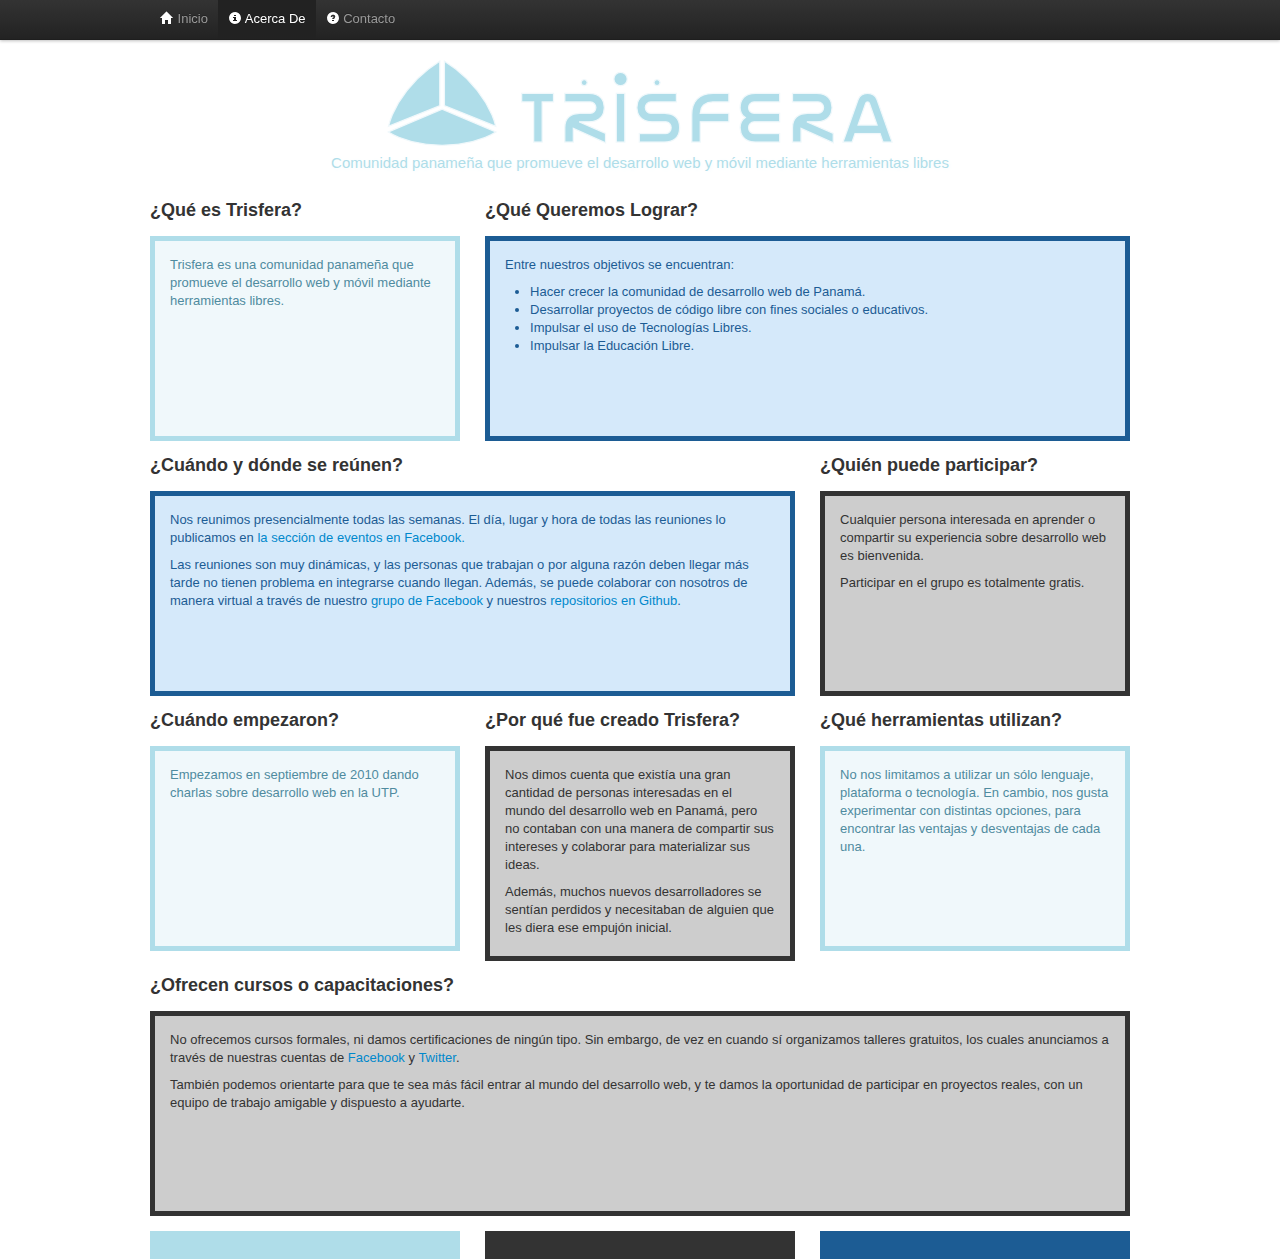
==== commit 23cbb2b9: "Agregué la sección de "Aprende Posicionamiento con CSS en 10 Pasos" a la página" ====
--- a/acercade.html
+++ b/acercade.html
@@ -5,17 +5,17 @@
 	<meta name="description" content="Trisfera es una comunidad panameña que promueve el desarrollo web y móvil mediante herramientas libres.">
     <meta name="keywords" content="Trisfera, web, html, css, php, ruby, js, android, libre">
     <meta name="viewport" content="width=device-width, initial-scale=1.0">
-		
-	 
+
+
 	<link rel="stylesheet" href="css/bootstrap.css">
     <!--Es importante que main.css esté en medio de los dos de bootstrap
-     para que el navbar se vea correctamente-->    
+     para que el navbar se vea correctamente-->
     <link rel="stylesheet/less" type="text/css" href="less/main.less">
 	<link rel="stylesheet" href="css/bootstrap-responsive.css">
 	<script src="js/less-1.3.0.min.js" type="text/javascript"></script>
-	
-	
-	
+
+
+
     <!-- Le HTML5 shim, for IE6-8 support of HTML5 elements -->
     <!--[if lt IE 9]>
       <script src="http://html5shim.googlecode.com/svn/trunk/html5.js"></script>
@@ -26,15 +26,16 @@
 </head>
 
 <body>
-	
+
 	<div class="navbar navbar-fixed-top">
 		<div class="navbar-inner">
 			<div class="container-fluid">
-				
-				<a class="btn btn-navbar" data-toggle="collapse" data-target=".nav-collapse">			
+
+				<a class="btn btn-navbar" data-toggle="collapse" data-target=".nav-collapse">
+					<img class="trisfera-icon" src="img/trisfera-icon.png" alt="trisfera-icon">
 					<i class="icon-chevron-down icon-white"></i>
 				</a>
-				
+
 				<div class="nav-collapse">
 					<ul class="nav">
 						<li>
@@ -44,43 +45,42 @@
 						<li class="active">
 							<a href="acercade.html"><i class="icon-info-sign icon-white"></i> Acerca De</a>
 						</li>
-						
+
 						<li>
 							<a href="contacto.html"><i class="icon-question-sign icon-white"></i> Contacto</a>
 						</li>
 					</ul>
 				</div>
-				
-				<img class="trisfera-icon" src="img/trisfera-icon.png" alt="trisfera-icon">
-				
+
+
 			</div><!--Cierra container-fluid-->
 		</div> <!--Cierra navbar-inner-->
-    </div><!--Cierra navbar-->
-	
+	</div><!--Cierra navbar-->
+
 	<div class="container-fluid">
-				
+
 		<header>
 				<a href="index.html">
                     <img class="banner" src="img/banner.png" alt="Trisfera">
                 </a>
-                <p class="banner-description">Comunidad panameña que promueve el desarrollo web 
+                <p class="banner-description">Comunidad panameña que promueve el desarrollo web
                 y móvil mediante herramientas libres</p>
 		</header>
-		
-		
-		<div class="row-fluid">
-		
+
+
+		<div class="row-fluid">
+
 			<div id="section-que-es" class="span4">
-				
+
 				<div class="panel-header">
 					¿Qué es Trisfera?
 				</div>
-				
-				<div class="panel-small1">		
+
+				<div class="panel-small1">
 					<p>Trisfera es una comunidad panameña que promueve el desarrollo web y móvil mediante herramientas libres.</p>
-				</div>			
-			</div>
-			
+				</div>
+			</div>
+
             <div id="section-queremos-lograr" class="span8">
 				<div class="panel-header">
 					¿Qué Queremos Lograr?
@@ -105,24 +105,24 @@
 				</div>
 			</div>
 		</div>
-			
-		<div class="row-fluid">	
-			
+
+		<div class="row-fluid">
+
 			<div id="section-reuniones" class="span8">
 				<div class="panel-header">
 					¿Cuándo y dónde se reúnen?
 				</div>
 
 				<div class="panel-small3">
-                    <p>Nos reunimos presencialmente todas las semanas. El día, lugar y hora de todas las reuniones lo publicamos en 
+                    <p>Nos reunimos presencialmente todas las semanas. El día, lugar y hora de todas las reuniones lo publicamos en
 						<a href="https://www.facebook.com/groups/trisfera/events/">la sección de eventos en Facebook.</a></p>
-                    <p>Las reuniones son muy dinámicas, y las personas que trabajan o por alguna razón deben llegar más tarde no tienen problema en 
-                    integrarse cuando llegan. Además, se puede colaborar con nosotros de manera virtual a través de 
-                    nuestro <a href="https://www.facebook.com/groups/trisfera/">grupo de Facebook</a> y 
+                    <p>Las reuniones son muy dinámicas, y las personas que trabajan o por alguna razón deben llegar más tarde no tienen problema en
+                    integrarse cuando llegan. Además, se puede colaborar con nosotros de manera virtual a través de
+                    nuestro <a href="https://www.facebook.com/groups/trisfera/">grupo de Facebook</a> y
                     nuestros <a href="https://github.com/Trisfera">repositorios en Github</a>.</p>
 				</div>
 			</div>
-			
+
 			<div id="section-participar" class="span4">
 				<div class="panel-header">
                     ¿Quién puede participar?
@@ -131,18 +131,18 @@
 		            <p>Cualquier persona interesada en aprender o compartir su experiencia sobre desarrollo web es bienvenida.</p>
                     <p>Participar en el grupo es totalmente gratis.</p>
 				</div>
-			</div>   
-		</div>
-
-		<div class="row-fluid">	
+			</div>
+		</div>
+
+		<div class="row-fluid">
 
 			<div id="section-empezaron" class="span4">
 				<div class="panel-header">
 					¿Cuándo empezaron?
 				</div>
-				<div class="panel-small1">		
+				<div class="panel-small1">
                     <p>Empezamos en septiembre de 2010 dando charlas sobre desarrollo web en la UTP.</p>
-				</div>			
+				</div>
 			</div>
 
 			<div id="section-creado" class="span4">
@@ -150,51 +150,51 @@
                     ¿Por qué fue creado Trisfera?
 				</div>
 				<div class="panel-small2">
-                    <p>Nos dimos cuenta que existía una gran cantidad de personas interesadas en el mundo del desarrollo web en Panamá, 
+                    <p>Nos dimos cuenta que existía una gran cantidad de personas interesadas en el mundo del desarrollo web en Panamá,
                     pero no contaban con una manera de compartir sus intereses y colaborar para materializar sus ideas.</p>
                     <p>Además, muchos nuevos desarrolladores se sentían perdidos y necesitaban de alguien que les diera ese empujón inicial.</p>
 				</div>
-			</div> 
-            
+			</div>
+
 			<div id="section-herramientas" class="span4">
 				<div class="panel-header">
 					¿Qué herramientas utilizan?
 				</div>
 				<div class="panel-small1">
-                    <p>No nos limitamos a utilizar un sólo lenguaje, plataforma o tecnología. En cambio, nos gusta experimentar con distintas opciones, 
+                    <p>No nos limitamos a utilizar un sólo lenguaje, plataforma o tecnología. En cambio, nos gusta experimentar con distintas opciones,
                     para encontrar las ventajas y desventajas de cada una.</p>
 
 				</div>
-			</div>		
-		</div>
-			
-		<div class="row-fluid">	
-		
+			</div>
+		</div>
+
+		<div class="row-fluid">
+
 			<div id="section-cursos" class="span12">
 				<div class="panel-header">
 					¿Ofrecen cursos o capacitaciones?
 				</div>
 				<div class="panel-small2">
-                    <p>No ofrecemos cursos formales, ni damos certificaciones de ningún tipo. Sin embargo, de vez en cuando sí organizamos talleres gratuitos, 
+                    <p>No ofrecemos cursos formales, ni damos certificaciones de ningún tipo. Sin embargo, de vez en cuando sí organizamos talleres gratuitos,
                     los cuales anunciamos a través de nuestras cuentas de <a href="https://www.facebook.com/groups/trisfera/">Facebook</a> y <a href="http://twitter.com/trisfera">Twitter</a>.</p>
-                    <p>También podemos orientarte para que te sea más fácil entrar al mundo del desarrollo web, y te damos la oportunidad de participar 
+                    <p>También podemos orientarte para que te sea más fácil entrar al mundo del desarrollo web, y te damos la oportunidad de participar
                     en proyectos reales, con un equipo de trabajo amigable y dispuesto a ayudarte.</p>
 
 				</div>
-			</div>			
-		</div>
-		
+			</div>
+		</div>
+
 		<div class="row-fluid row-hide">
 			<div class="span4 colored-bar1"></div>
 			<div class="span4 colored-bar2"></div>
 			<div class="span4 colored-bar3"></div>
-		</div>	
+		</div>
 	</div>
-	
-	<!--<script type="text/javascript" src="http://bloggerblogwidgets.googlecode.com/files/way2blogging.org-tripleflap.js"></script> 
-	<script type="text/javascript"> 
+
+	<!--<script type="text/javascript" src="http://bloggerblogwidgets.googlecode.com/files/way2blogging.org-tripleflap.js"></script>
+	<script type="text/javascript">
 		var twitterAccount = "trisfera";
-		tripleflapInit(); 
+		tripleflapInit();
 	</script>-->
 
 	<script src="js/jquery.js"></script>
